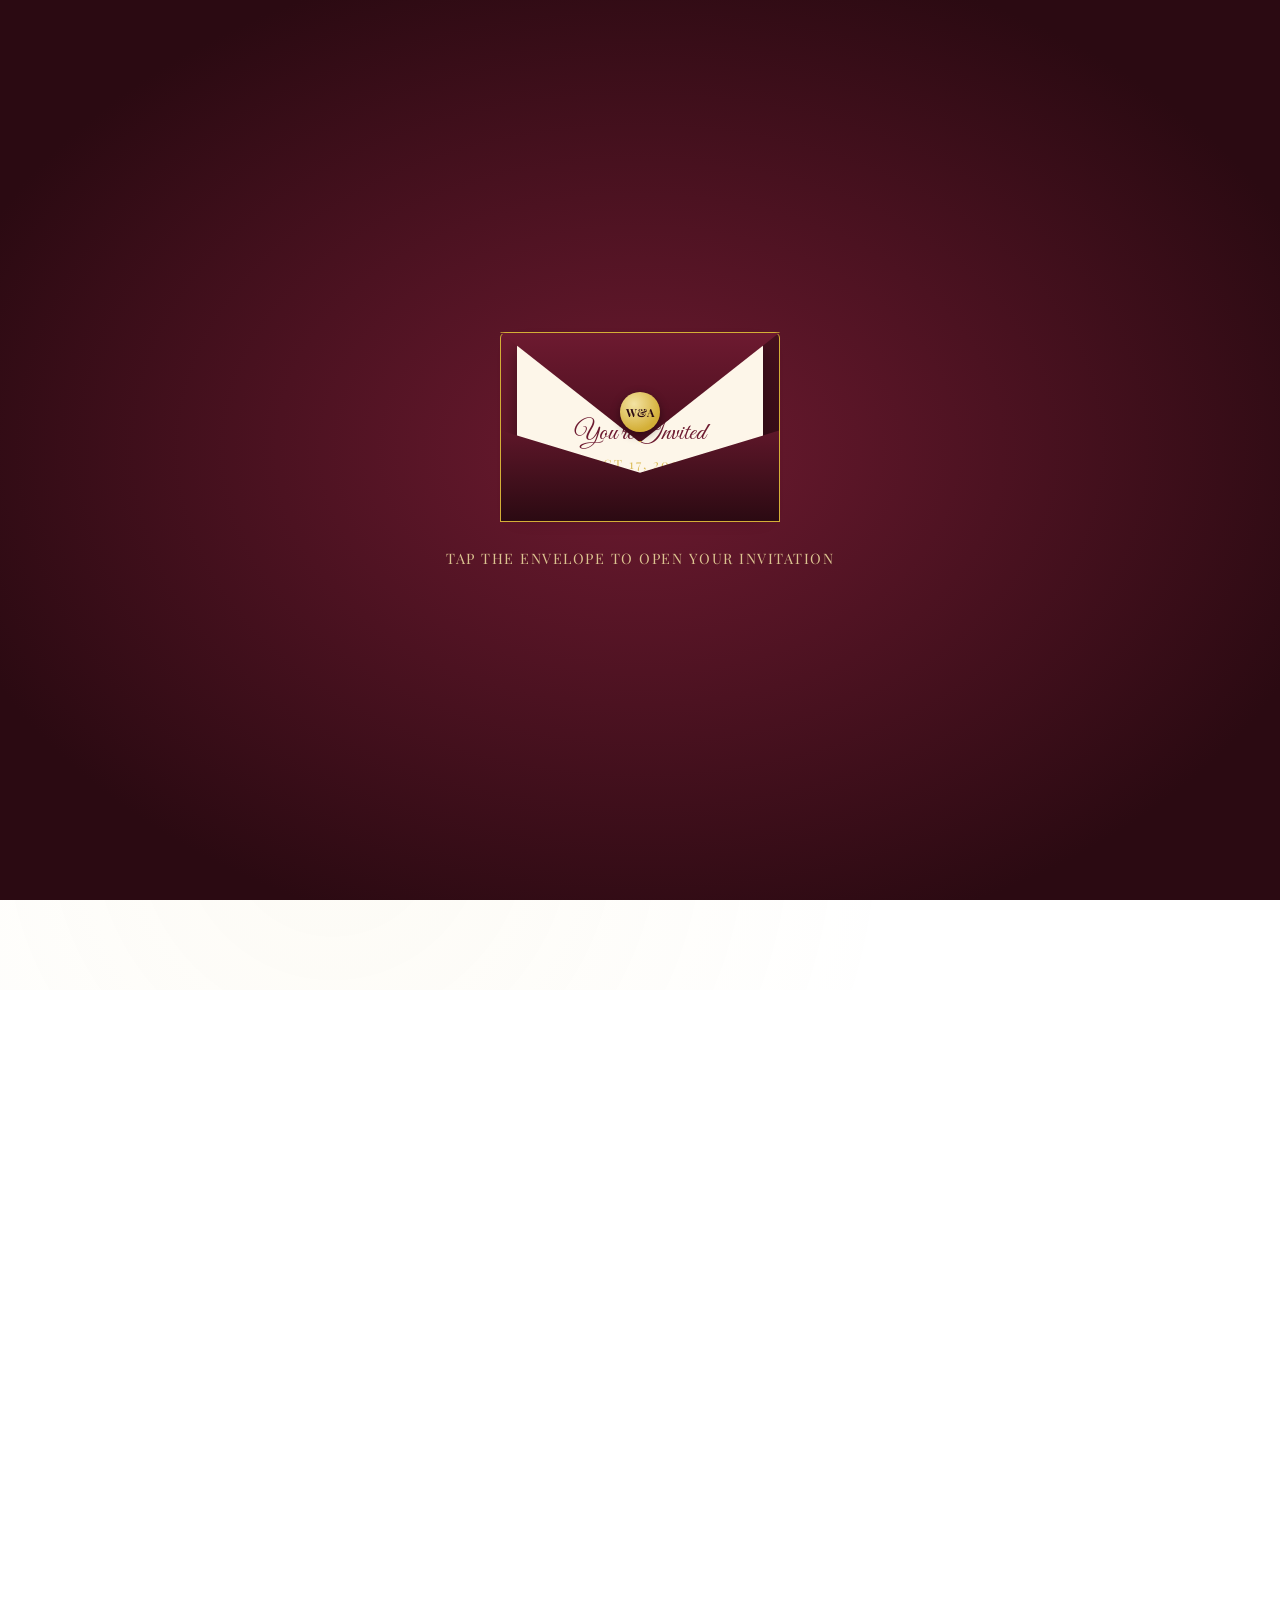
==== index.html @ d25fa37e "Initial commit: wedding invitation site" ====
<!DOCTYPE html>
<html lang="en">
<head>
<meta charset="UTF-8">
<meta name="viewport" content="width=device-width, initial-scale=1.0">
<title>Waqar &amp; Aqsa | Wedding Invitation</title>
<link rel="preconnect" href="https://fonts.googleapis.com">
<link href="https://fonts.googleapis.com/css2?family=Great+Vibes&family=Playfair+Display:ital,wght@0,400;0,600;0,700;1,400&family=Cormorant+Garamond:wght@400;500;600&display=swap" rel="stylesheet">
<link rel="stylesheet" href="css/style.css">
</head>
<body>

<!-- Classic ornate outer frame -->
<div class="page-frame" aria-hidden="true">
  <span class="frame-corner tl">❦</span>
  <span class="frame-corner tr">❦</span>
  <span class="frame-corner bl">❦</span>
  <span class="frame-corner br">❦</span>
</div>

<!-- Floral petals drifting over the whole page -->
<div class="petals" aria-hidden="true">
  <span class="petal p1">❀</span>
  <span class="petal p2">❀</span>
  <span class="petal p3">❀</span>
  <span class="petal p4">❀</span>
  <span class="petal p5">❀</span>
</div>

<!-- Envelope opening intro -->
<div id="envelopeIntro">
  <div class="intro-petals" aria-hidden="true">
    <span class="petal p1">❀</span>
    <span class="petal p2">❀</span>
    <span class="petal p3">❀</span>
    <span class="petal p4">❀</span>
  </div>
  <div class="envelope-scene">
    <button type="button" class="envelope" id="envelopeBtn" aria-label="Open your invitation">
      <span class="envelope-pocket-back"></span>
      <span class="letter">
        <span class="letter-monogram">W<span class="amp">&amp;</span>A</span>
        <span class="letter-line">You're Invited</span>
        <span class="letter-sub">Oct 17, 2026</span>
      </span>
      <span class="envelope-pocket-front"></span>
      <span class="envelope-flap"></span>
      <span class="seal">W&amp;A</span>
    </button>
    <p class="tap-hint" id="tapHint">Tap the envelope to open your invitation</p>
  </div>
</div>

<!-- Floating nav dots -->
<nav id="dotNav" aria-label="Section navigation">
  <a href="#hero" class="dot active" data-label="Home"></a>
  <a href="#couple" class="dot" data-label="Couple"></a>
  <a href="#reveal" class="dot" data-label="Reveal"></a>
  <a href="#countdown" class="dot" data-label="Countdown"></a>
  <a href="#timeline" class="dot" data-label="Timeline"></a>
  <a href="#venue" class="dot" data-label="Venue"></a>
  <a href="#events" class="dot" data-label="Events"></a>
  <a href="#gifts" class="dot" data-label="Gifts"></a>
</nav>

<!-- HERO -->
<section id="hero" class="section hero">
  <div class="monogram">W<span class="amp">&amp;</span>A</div>
  <div class="ornament top"></div>
  <p class="eyebrow">You're Invited!</p>
  <h1 class="names"><span>Waqar</span><span class="amp">&amp;</span><span>Aqsa</span></h1>
  <p class="tagline">Together with their families, request the honor of your presence</p>
  <div class="hero-date">
    <span class="day">Saturday</span>
    <span class="full-date" id="heroDate">October 17, 2026</span>
    <span class="time">10:00 AM</span>
  </div>
  <a href="#couple" class="scroll-cue" aria-label="Scroll to begin">
    <span class="scroll-cue-mouse"><span class="scroll-cue-wheel"></span></span>
    <span class="scroll-cue-text">Scroll</span>
  </a>
  <div class="ornament bottom"></div>
</section>

<!-- COUPLE -->
<section id="couple" class="section couple">
  <h2 class="section-title">The Couple</h2>
  <div class="couple-grid">
    <div class="couple-card">
      <div class="portrait">WK</div>
      <h3>Waqar</h3>
      <p class="rel">Son of Mr. &amp; Mrs. Muzzamil Hussain</p>
    </div>
    <div class="couple-and">&amp;</div>
    <div class="couple-card">
      <div class="portrait">AP</div>
      <h3>Aqsa</h3>
      <p class="rel">Daughter of Mr. &amp; Mrs. Mubashir Nadeem (Late)</p>
    </div>
  </div>
  <p class="blessing">We are honored to welcome you to the wedding ceremony of Waqar &amp; Aqsa.
  As they begin their journey together in faith and love, we thank you for being part of this blessed occasion ❤</p>
</section>

<!-- SCRATCH TO REVEAL -->
<section id="reveal" class="section reveal">
  <h2 class="section-title">Scratch to Reveal</h2>
  <p class="hint">Use your mouse or finger to scratch the card below</p>
  <div class="scratch-wrap">
    <canvas id="scratchCanvas" width="320" height="320"></canvas>
    <div class="scratch-reveal-content">
      <p class="reveal-text">Save the Date</p>
      <p class="reveal-sub">October 17, 2026</p>
    </div>
  </div>
</section>

<!-- COUNTDOWN -->
<section id="countdown" class="section countdown-section">
  <h2 class="section-title">Counting Down to Forever</h2>
  <div class="countdown" id="countdown">
    <div class="cd-box"><span id="cd-days">00</span><small>Days</small></div>
    <div class="cd-box"><span id="cd-hours">00</span><small>Hours</small></div>
    <div class="cd-box"><span id="cd-mins">00</span><small>Minutes</small></div>
    <div class="cd-box"><span id="cd-secs">00</span><small>Seconds</small></div>
  </div>
</section>

<!-- TIMELINE / VENUE -->
<section id="timeline" class="section timeline-section">
  <h2 class="section-title">Program Timeline</h2>
  <div class="timeline">
    <div class="tl-item">
      <div class="tl-dot"></div>
      <h4>Guest Arrival</h4>
      <p class="tl-date">Oct 17, 2026, 10:00 AM</p>
      <p class="tl-desc">We warmly welcome you..!</p>
    </div>
    <div class="tl-item">
      <div class="tl-dot"></div>
      <h4>Wedding Ceremony</h4>
      <p class="tl-date">Oct 17, 2026, 10:30 AM</p>
      <p class="tl-desc">Your gracious presence is requested ❤</p>
    </div>
    <div class="tl-item">
      <div class="tl-dot"></div>
      <h4>Reception</h4>
      <p class="tl-date">Oct 19, 2026, 7:30 PM</p>
      <p class="tl-desc">Your gracious presence is requested at the Reception at 7:30 PM onwards.</p>
    </div>
  </div>
</section>

<section id="venue" class="section venue-section">
  <h2 class="section-title">Venue</h2>
  <div class="venue-card">
    <h3>The Grand Palace</h3>
    <p>Apollo Bandar, Colaba, Mumbai, Maharashtra 400001</p>
    <a class="btn-outline" href="https://maps.google.com/" target="_blank" rel="noopener noreferrer">View on Google Maps</a>
  </div>

  <h2 class="section-title">Dress Code</h2>
  <div class="dress-grid">
    <div class="dress-card">
      <h4>Women</h4>
      <p>Elegant formal attire in pastel or jewel tones</p>
    </div>
    <div class="dress-card">
      <h4>Men</h4>
      <p>Suit or traditional formal wear</p>
    </div>
  </div>
</section>

<!-- PRE-WEDDING EVENTS -->
<section id="events" class="section events-section">
  <h2 class="section-title">Pre-Wedding Events</h2>
  <div class="events-grid">
    <div class="event-card">
      <h4>Mehndi</h4>
      <p class="tl-date">Oct 14, 2026, 9:30 PM</p>
      <p>At Bride's House</p>
    </div>
    <div class="event-card">
      <h4>Haldi</h4>
      <p class="tl-date">Oct 15, 2026, 8:30 PM</p>
      <p>At Groom's House</p>
    </div>
    <div class="event-card">
      <h4>Sangeet</h4>
      <p class="tl-date">Oct 16, 2026, 9:00 PM</p>
      <p>At The Grand Palace</p>
    </div>
  </div>

  <div class="info-grid">
    <div class="info-card">
      <h4>Transportation</h4>
      <p>Shuttle service will be available from the city center to the venue. Pickup point: Central Station at 3:30 PM.</p>
    </div>
    <div class="info-card">
      <h4>Accommodation</h4>
      <p>Special rates at The Grand Palace (5 min from venue). Use code WEDDING2026 when booking.</p>
    </div>
  </div>
</section>

<!-- GIFTS -->
<section id="gifts" class="section gifts-section">
  <h2 class="section-title">Gifts</h2>
  <p class="gifts-text">Your love, blessings, and presence are the greatest gifts we could ever ask for.</p>
</section>

<footer class="footer">
  <p>Waqar &amp; Aqsa</p>
  <p class="footer-note">Made with ❤ for our special day</p>
</footer>

<script src="js/script.js"></script>
</body>
</html>
---- css/style.css ----
:root {
  --maroon-dark: #2b0a12;
  --maroon: #4a0e1e;
  --maroon-light: #6d1a30;
  --gold: #d4af37;
  --gold-light: #f3e3a3;
  --cream: #fdf6e9;
  --text-light: #f6ead0;
  --shadow: rgba(0, 0, 0, 0.4);
  --font-display: 'Playfair Display', serif;
  --font-script: 'Great Vibes', cursive;
  --font-body: 'Cormorant Garamond', serif;
}

* { box-sizing: border-box; margin: 0; padding: 0; }

html { scroll-behavior: smooth; }

body {
  font-family: var(--font-body);
  background: linear-gradient(180deg, var(--maroon-dark), var(--maroon) 40%, var(--maroon-dark));
  color: var(--text-light);
  overflow-x: hidden;
  font-size: 18px;
  position: relative;
}

body::before {
  content: '';
  position: fixed;
  inset: -10% -10%;
  z-index: 0;
  pointer-events: none;
  will-change: transform;
  transform: translateY(calc(var(--parallax-offset, 0px) * -1));
  background-image:
    radial-gradient(circle at 20% 15%, rgba(212, 175, 55, 0.07), transparent 35%),
    radial-gradient(circle at 82% 30%, rgba(212, 175, 55, 0.06), transparent 40%),
    radial-gradient(circle at 30% 85%, rgba(212, 175, 55, 0.05), transparent 40%);
}

.section > * { position: relative; z-index: 1; }

/* Classic ornate outer frame */
.page-frame {
  position: fixed;
  inset: 10px;
  z-index: 500;
  pointer-events: none;
  border: 1px solid rgba(212, 175, 55, 0.35);
  box-shadow: inset 0 0 0 5px rgba(43, 10, 18, 0.85), inset 0 0 0 6px rgba(212, 175, 55, 0.25);
}
.frame-corner {
  position: fixed;
  font-size: 1.4rem;
  color: var(--gold);
  opacity: 0.7;
  z-index: 501;
}
.frame-corner.tl { top: 14px; left: 14px; }
.frame-corner.tr { top: 14px; right: 14px; transform: rotate(90deg); }
.frame-corner.bl { bottom: 14px; left: 14px; transform: rotate(-90deg); }
.frame-corner.br { bottom: 14px; right: 14px; transform: rotate(180deg); }
@media (max-width: 700px) { .page-frame, .frame-corner { display: none; } }

/* Envelope opening intro */
html.intro-active, html.intro-active body { overflow: hidden; height: 100%; }

#envelopeIntro {
  position: fixed; inset: 0; z-index: 999;
  background: radial-gradient(ellipse at center, var(--maroon-light) 0%, var(--maroon-dark) 80%);
  display: flex; align-items: center; justify-content: center;
  transition: opacity 0.8s ease, visibility 0.8s ease;
  overflow: hidden;
}
#envelopeIntro.hidden { opacity: 0; visibility: hidden; pointer-events: none; }

.intro-petals { position: absolute; inset: 0; overflow: hidden; pointer-events: none; }
.intro-petals .petal { position: absolute; top: -10%; color: var(--gold); opacity: 0.45; font-size: 1.1rem; animation: drift 14s linear infinite; }
.intro-petals .p1 { left: 12%; animation-duration: 12s; }
.intro-petals .p2 { left: 38%; animation-duration: 17s; animation-delay: 2s; font-size: 0.8rem; }
.intro-petals .p3 { left: 64%; animation-duration: 13s; animation-delay: 4s; }
.intro-petals .p4 { left: 85%; animation-duration: 16s; animation-delay: 1s; }

.envelope-scene { display: flex; flex-direction: column; align-items: center; gap: 1.6rem; }

.envelope {
  position: relative;
  width: 280px; height: 190px;
  background: none; border: none; padding: 0;
  perspective: 900px;
  cursor: pointer;
}
.envelope-pocket-back {
  position: absolute; inset: 0;
  background: linear-gradient(135deg, var(--maroon-light), var(--maroon-dark));
  border: 1px solid var(--gold);
  border-radius: 6px;
  z-index: 1;
}
.letter {
  position: absolute;
  left: 6%; right: 6%; top: 6%; height: 88%;
  background: var(--cream);
  color: var(--maroon-dark);
  border-radius: 3px;
  box-shadow: 0 4px 18px rgba(0, 0, 0, 0.35);
  z-index: 2;
  display: flex; flex-direction: column; align-items: center; justify-content: center;
  gap: 0.35rem;
  padding: 1rem;
  transform: translateY(0);
  transition: transform 1s cubic-bezier(0.4, 0, 0.2, 1) 0.4s, box-shadow 0.6s ease 0.4s;
}
.letter-monogram { font-family: var(--font-display); font-size: 1.2rem; letter-spacing: 1px; color: var(--maroon); }
.letter-monogram .amp { font-family: var(--font-script); color: var(--gold); margin: 0 0.1em; }
.letter-line { font-family: var(--font-script); font-size: 1.6rem; color: var(--maroon-light); }
.letter-sub { font-family: var(--font-display); font-size: 0.8rem; letter-spacing: 2px; text-transform: uppercase; color: var(--gold); opacity: 0.8; }
.envelope-pocket-front {
  position: absolute;
  left: 0; right: 0; bottom: 0; height: 62%;
  background: linear-gradient(180deg, var(--maroon-light), var(--maroon-dark));
  clip-path: polygon(0 100%, 0 22%, 50% 58%, 100% 22%, 100% 100%);
  border: 1px solid var(--gold);
  border-top: none;
  z-index: 3;
}
.envelope-flap {
  position: absolute;
  top: 0; left: 0; right: 0; height: 58%;
  background: linear-gradient(180deg, var(--maroon-light), var(--maroon));
  clip-path: polygon(0 0, 100% 0, 50% 100%);
  border: 1px solid var(--gold);
  transform-origin: top center;
  transform: rotateX(0deg);
  transition: transform 0.9s ease;
  backface-visibility: hidden;
  z-index: 4;
}
.seal {
  position: absolute;
  top: 42%; left: 50%;
  transform: translate(-50%, -50%);
  width: 40px; height: 40px;
  border-radius: 50%;
  background: radial-gradient(circle at 35% 30%, var(--gold-light), var(--gold) 70%);
  color: var(--maroon-dark);
  font-family: var(--font-display);
  font-size: 0.7rem;
  font-weight: 700;
  display: flex; align-items: center; justify-content: center;
  box-shadow: 0 3px 10px rgba(0, 0, 0, 0.4);
  z-index: 5;
  transition: opacity 0.4s ease, transform 0.4s ease;
}
.envelope.open .envelope-flap { transform: rotateX(-180deg); }
.envelope.open .seal { opacity: 0; transform: translate(-50%, -50%) scale(0.4); }
.envelope.open .letter { transform: translateY(-42%) scale(1.04); box-shadow: 0 14px 34px rgba(0, 0, 0, 0.5); }
.envelope.open { pointer-events: none; }

.tap-hint {
  font-family: var(--font-display);
  color: var(--gold-light);
  letter-spacing: 1.5px;
  font-size: 0.9rem;
  text-transform: uppercase;
  opacity: 0.85;
  animation: hintPulse 2.4s ease-in-out infinite;
}
.tap-hint.fade-out { opacity: 0; transition: opacity 0.4s ease; }
@keyframes hintPulse { 0%, 100% { opacity: 0.55; } 50% { opacity: 1; } }

/* Dot nav */
#dotNav {
  position: fixed; right: 1.2rem; top: 50%; transform: translateY(-50%);
  display: flex; flex-direction: column; gap: 0.7rem; z-index: 100;
}
#dotNav .dot {
  width: 10px; height: 10px; border-radius: 50%;
  background: rgba(243, 227, 163, 0.35);
  border: 1px solid var(--gold-light);
  position: relative;
  transition: background 0.3s, transform 0.3s;
}
#dotNav .dot.active, #dotNav .dot:hover { background: var(--gold); transform: scale(1.3); }
#dotNav .dot::after {
  content: attr(data-label);
  position: absolute; right: 20px; top: 50%; transform: translateY(-50%);
  font-family: var(--font-display); font-size: 0.7rem; white-space: nowrap;
  color: var(--gold-light); opacity: 0; transition: opacity 0.2s;
  pointer-events: none;
}
#dotNav .dot:hover::after { opacity: 1; }
@media (max-width: 700px) { #dotNav { display: none; } }

/* Sections */
.section {
  min-height: 100vh;
  display: flex; flex-direction: column; align-items: center; justify-content: center;
  text-align: center;
  padding: 5rem 1.5rem;
  position: relative;
  border-bottom: 1px solid rgba(212, 175, 55, 0.12);
}
.section:last-of-type { border-bottom: none; }

.section-title {
  font-family: var(--font-display);
  color: var(--gold-light);
  font-size: 1.7rem;
  font-weight: 600;
  letter-spacing: 3px;
  text-transform: uppercase;
  margin-bottom: 3rem;
  display: flex;
  align-items: center;
  justify-content: center;
  gap: 1.2rem;
  text-shadow: 0 2px 10px rgba(0, 0, 0, 0.3);
}
.section-title::before, .section-title::after {
  content: '';
  flex: 0 0 auto;
  width: 55px;
  height: 1px;
  background: linear-gradient(90deg, transparent, var(--gold));
}
.section-title::after { background: linear-gradient(90deg, var(--gold), transparent); }

/* Hero */
.hero { position: relative; }
.ornament {
  width: 220px;
  height: 1px;
  background: linear-gradient(90deg, transparent, var(--gold), transparent);
  position: relative;
  opacity: 0.85;
}
.ornament::after {
  content: '\2756';
  position: absolute;
  left: 50%; top: 50%;
  transform: translate(-50%, -50%);
  background: var(--maroon-dark);
  padding: 0 14px;
  color: var(--gold);
  font-size: 0.9rem;
}
.ornament.top { margin-bottom: 2rem; }
.ornament.bottom { margin-top: 2rem; }
.eyebrow {
  font-family: var(--font-script);
  font-size: 2rem;
  color: var(--gold-light);
  letter-spacing: 1px;
}
.names {
  font-family: var(--font-display);
  font-size: clamp(2.8rem, 8vw, 5.5rem);
  font-weight: 700;
  letter-spacing: 2px;
  display: flex; align-items: center; gap: 1.2rem;
  background: linear-gradient(120deg, var(--gold) 25%, var(--gold-light) 50%, var(--gold) 75%);
  background-size: 220% auto;
  -webkit-background-clip: text;
  background-clip: text;
  color: transparent;
  animation: shine 7s ease-in-out infinite;
  filter: drop-shadow(0 2px 10px rgba(0, 0, 0, 0.35));
}
@keyframes shine { 0% { background-position: 0% center; } 50% { background-position: 100% center; } 100% { background-position: 0% center; } }
.names .amp { font-family: var(--font-script); font-size: 0.55em; color: var(--gold-light); -webkit-background-clip: initial; background-clip: initial; background: none; }
.tagline {
  max-width: 480px;
  color: var(--text-light);
  font-style: italic;
  margin-top: 1.2rem;
  font-size: 1.2rem;
  letter-spacing: 0.3px;
}
.hero-date {
  margin-top: 2rem;
  display: flex; flex-direction: column; gap: 0.3rem;
  font-family: var(--font-display);
}
.hero-date .day { color: var(--gold-light); letter-spacing: 3px; text-transform: uppercase; font-size: 0.9rem; }
.hero-date .full-date { font-size: 1.6rem; color: var(--gold); }
.hero-date .time { color: var(--text-light); }

/* Monogram seal */
.monogram {
  width: 78px; height: 78px;
  border-radius: 50%;
  border: 1px solid var(--gold);
  box-shadow: 0 0 0 5px rgba(212, 175, 55, 0.12), inset 0 0 15px rgba(212, 175, 55, 0.2);
  display: flex; align-items: center; justify-content: center;
  font-family: var(--font-display);
  font-size: 1.4rem;
  letter-spacing: 1px;
  color: var(--gold);
  margin-bottom: 1.6rem;
}
.monogram .amp { font-family: var(--font-script); font-size: 1.1em; color: var(--gold-light); margin: 0 0.15em; }

/* Floating petals: fixed overlay so it drifts behind every section */
.petals { position: fixed; inset: 0; overflow: hidden; pointer-events: none; z-index: 0; }
.petal {
  position: absolute;
  top: -10%;
  color: var(--gold);
  opacity: 0.5;
  font-size: 1.1rem;
  animation: drift 14s linear infinite;
}
.petal.p1 { left: 8%; animation-duration: 12s; animation-delay: 0s; }
.petal.p2 { left: 28%; animation-duration: 16s; animation-delay: 2s; font-size: 0.8rem; }
.petal.p3 { left: 52%; animation-duration: 13s; animation-delay: 4s; }
.petal.p4 { left: 72%; animation-duration: 18s; animation-delay: 1s; font-size: 0.9rem; }
.petal.p5 { left: 90%; animation-duration: 15s; animation-delay: 3s; }
@keyframes drift {
  0% { transform: translateY(-10vh) rotate(0deg); opacity: 0; }
  10% { opacity: 0.6; }
  90% { opacity: 0.5; }
  100% { transform: translateY(110vh) rotate(360deg); opacity: 0; }
}

/* Hero staggered entrance */
.hero .monogram, .hero .ornament.top, .hero .eyebrow, .hero .names,
.hero .tagline, .hero .hero-date, .hero .scroll-cue, .hero .ornament.bottom {
  opacity: 0;
  transform: translateY(24px);
}
.hero.visible .monogram { animation: fadeUp 0.9s ease forwards 0.1s; }
.hero.visible .ornament.top { animation: fadeUp 0.9s ease forwards 0.3s; }
.hero.visible .eyebrow { animation: fadeUp 0.9s ease forwards 0.5s; }
.hero.visible .names { animation: fadeUp 0.9s ease forwards 0.7s; }
.hero.visible .tagline { animation: fadeUp 0.9s ease forwards 0.9s; }
.hero.visible .hero-date { animation: fadeUp 0.9s ease forwards 1.1s; }
.hero.visible .scroll-cue { animation: fadeUp 0.9s ease forwards 1.3s; }
.hero.visible .ornament.bottom { animation: fadeUp 0.9s ease forwards 1.5s; }
@keyframes fadeUp { to { opacity: 1; transform: translateY(0); } }

.btn-outline, .btn-solid {
  font-family: var(--font-display);
  display: inline-block;
  margin-top: 2rem;
  padding: 0.8rem 2.2rem;
  border-radius: 30px;
  text-decoration: none;
  cursor: pointer;
  font-size: 0.95rem;
  letter-spacing: 1.5px;
  text-transform: uppercase;
  transition: transform 0.35s ease, background 0.35s ease, color 0.35s ease, letter-spacing 0.35s ease, box-shadow 0.35s ease;
}
.btn-outline { border: 1px solid var(--gold); color: var(--gold-light); background: transparent; }
.btn-outline:hover { background: var(--gold); color: var(--maroon-dark); transform: translateY(-3px); letter-spacing: 2.5px; box-shadow: 0 10px 25px rgba(212, 175, 55, 0.25); }
.btn-solid { border: none; background: var(--gold); color: var(--maroon-dark); font-weight: 600; }
.btn-solid:hover { background: var(--gold-light); transform: translateY(-3px); letter-spacing: 2.5px; box-shadow: 0 10px 25px rgba(212, 175, 55, 0.25); }

/* Scroll cue */
.scroll-cue {
  margin-top: 2.4rem;
  display: flex; flex-direction: column; align-items: center; gap: 0.6rem;
  text-decoration: none;
  color: var(--gold-light);
}
.scroll-cue-mouse {
  width: 24px; height: 38px;
  border: 2px solid var(--gold);
  border-radius: 14px;
  display: flex; justify-content: center;
  padding-top: 6px;
}
.scroll-cue-wheel {
  width: 3px; height: 8px;
  border-radius: 2px;
  background: var(--gold);
  animation: scrollWheel 1.6s ease-in-out infinite;
}
@keyframes scrollWheel {
  0% { opacity: 1; transform: translateY(0); }
  70% { opacity: 0; transform: translateY(10px); }
  100% { opacity: 0; transform: translateY(10px); }
}
.scroll-cue-text {
  font-family: var(--font-display);
  font-size: 0.75rem;
  letter-spacing: 3px;
  text-transform: uppercase;
  opacity: 0.85;
}

/* Couple */
.couple-grid {
  display: flex; align-items: center; justify-content: center; gap: 2.5rem;
  flex-wrap: wrap;
  margin-bottom: 2.5rem;
}
.couple-card {
  background: rgba(212, 175, 55, 0.05);
  border: 1px solid rgba(212, 175, 55, 0.4);
  border-radius: 4px;
  padding: 2.2rem 2.2rem;
  width: 240px;
  position: relative;
  transition: transform 0.4s ease, box-shadow 0.4s ease, border-color 0.4s ease;
}
.couple-card:hover { transform: translateY(-8px); box-shadow: 0 16px 32px rgba(0, 0, 0, 0.35); border-color: var(--gold); }
.portrait {
  width: 90px; height: 90px;
  border-radius: 50%;
  border: 1px solid var(--gold);
  margin: 0 auto 1.2rem;
  display: flex; align-items: center; justify-content: center;
  font-family: var(--font-display);
  font-size: 1.6rem;
  letter-spacing: 1px;
  color: var(--gold);
  background: linear-gradient(135deg, rgba(212, 175, 55, 0.15), transparent);
  box-shadow: 0 0 0 5px rgba(212, 175, 55, 0.12), inset 0 0 18px rgba(212, 175, 55, 0.15);
}
.couple-card h3 { font-family: var(--font-display); color: var(--gold-light); font-size: 1.9rem; letter-spacing: 1px; }
.couple-card .rel { margin-top: 0.5rem; }
.couple-and { font-family: var(--font-script); font-size: 3.2rem; color: var(--gold); }
.blessing { max-width: 600px; font-style: italic; line-height: 1.8; color: var(--text-light); }

/* Corner-frame accents for card elements */
.couple-card::before, .couple-card::after,
.venue-card::before, .venue-card::after,
.dress-card::before, .dress-card::after,
.event-card::before, .event-card::after,
.info-card::before, .info-card::after {
  content: '';
  position: absolute;
  width: 16px; height: 16px;
  border-color: var(--gold);
  opacity: 0.75;
  transition: opacity 0.4s ease;
}
.couple-card::before, .venue-card::before, .dress-card::before, .event-card::before, .info-card::before {
  top: -1px; left: -1px;
  border-top: 2px solid var(--gold);
  border-left: 2px solid var(--gold);
}
.couple-card::after, .venue-card::after, .dress-card::after, .event-card::after, .info-card::after {
  bottom: -1px; right: -1px;
  border-bottom: 2px solid var(--gold);
  border-right: 2px solid var(--gold);
}
.couple-card:hover::before, .couple-card:hover::after,
.venue-card:hover::before, .venue-card:hover::after,
.dress-card:hover::before, .dress-card:hover::after,
.event-card:hover::before, .event-card:hover::after,
.info-card:hover::before, .info-card:hover::after { opacity: 1; }

/* Scratch */
.hint { color: rgba(246, 234, 208, 0.65); margin-bottom: 1.8rem; font-style: italic; letter-spacing: 0.3px; }
.scratch-wrap {
  position: relative;
  width: 320px; height: 320px;
  border-radius: 4px;
  overflow: hidden;
  border: 1px solid rgba(212, 175, 55, 0.5);
  box-shadow: 0 0 40px rgba(0, 0, 0, 0.45), 0 0 0 6px rgba(212, 175, 55, 0.08);
}
.scratch-reveal-content {
  position: absolute; inset: 0;
  display: flex; flex-direction: column; align-items: center; justify-content: center;
  background: linear-gradient(135deg, var(--maroon-light), var(--maroon-dark));
  z-index: 0;
}
.reveal-text { font-family: var(--font-script); font-size: 2.4rem; color: var(--gold-light); }
.reveal-sub { font-family: var(--font-display); color: var(--gold); margin-top: 0.6rem; letter-spacing: 2px; }
#scratchCanvas { position: absolute; inset: 0; z-index: 1; cursor: grab; touch-action: none; transition: opacity 0.5s ease 0.2s; }
#scratchCanvas.cleared { opacity: 0; pointer-events: none; }

/* Celebration confetti burst */
.confetti-piece {
  position: absolute;
  top: 50%; left: 50%;
  width: 8px; height: 8px;
  border-radius: 2px;
  z-index: 2;
  pointer-events: none;
  animation: confettiBurst 1s ease-out forwards;
}
@keyframes confettiBurst {
  0% { transform: translate(-50%, -50%) rotate(0deg); opacity: 1; }
  100% { transform: translate(calc(-50% + var(--tx)), calc(-50% + var(--ty))) rotate(var(--rot)); opacity: 0; }
}

/* Countdown */
.countdown { display: flex; gap: 1.4rem; flex-wrap: wrap; justify-content: center; }
.cd-box {
  background: rgba(212, 175, 55, 0.06);
  border: 1px solid rgba(212, 175, 55, 0.5);
  border-radius: 4px;
  width: 92px; height: 92px;
  display: flex; flex-direction: column; align-items: center; justify-content: center;
  box-shadow: inset 0 0 20px rgba(212, 175, 55, 0.06);
}
.cd-box span { font-family: var(--font-display); font-size: 2rem; color: var(--gold); }
.cd-box small { text-transform: uppercase; letter-spacing: 1.5px; font-size: 0.68rem; color: rgba(246, 234, 208, 0.8); margin-top: 0.2rem; }

/* Timeline */
.timeline { display: flex; flex-direction: column; gap: 2.2rem; max-width: 500px; width: 100%; }
.tl-item {
  border-left: 1px solid rgba(212, 175, 55, 0.5);
  padding-left: 1.8rem;
  text-align: left;
  position: relative;
}
.tl-dot {
  position: absolute; left: -6px; top: 4px;
  width: 11px; height: 11px; border-radius: 50%;
  background: var(--gold);
  box-shadow: 0 0 0 4px rgba(212, 175, 55, 0.15);
}
.tl-item h4 { font-family: var(--font-display); color: var(--gold-light); font-size: 1.3rem; letter-spacing: 0.5px; }
.tl-date { color: var(--gold); font-size: 0.92rem; margin: 0.3rem 0; letter-spacing: 0.5px; }
.tl-desc { color: var(--text-light); }

/* Venue / dress */
.venue-card {
  border: 1px solid rgba(212, 175, 55, 0.4);
  border-radius: 4px;
  padding: 2.2rem;
  max-width: 420px;
  margin-bottom: 3.5rem;
  position: relative;
  transition: transform 0.4s ease, box-shadow 0.4s ease, border-color 0.4s ease;
}
.venue-card:hover { transform: translateY(-8px); box-shadow: 0 16px 32px rgba(0, 0, 0, 0.35); border-color: var(--gold); }
.venue-card h3 { font-family: var(--font-display); color: var(--gold-light); font-size: 1.7rem; letter-spacing: 1px; margin-bottom: 0.6rem; }
.dress-grid { display: flex; gap: 1.5rem; flex-wrap: wrap; justify-content: center; }
.dress-card {
  background: rgba(212, 175, 55, 0.05);
  border: 1px solid rgba(212, 175, 55, 0.4);
  border-radius: 4px;
  padding: 1.6rem 2rem;
  width: 220px;
  position: relative;
  transition: transform 0.4s ease, box-shadow 0.4s ease, border-color 0.4s ease;
}
.dress-card:hover { transform: translateY(-6px); box-shadow: 0 14px 28px rgba(0, 0, 0, 0.3); border-color: var(--gold); }
.dress-card h4 { font-family: var(--font-display); color: var(--gold); margin-bottom: 0.5rem; letter-spacing: 0.5px; }

/* Events / info */
.events-grid, .info-grid { display: flex; gap: 1.5rem; flex-wrap: wrap; justify-content: center; margin-bottom: 2.8rem; }
.event-card, .info-card {
  background: rgba(212, 175, 55, 0.05);
  border: 1px solid rgba(212, 175, 55, 0.4);
  border-radius: 4px;
  padding: 1.6rem 1.8rem;
  width: 230px;
  position: relative;
  transition: transform 0.4s ease, box-shadow 0.4s ease, border-color 0.4s ease;
}
.event-card:hover, .info-card:hover { transform: translateY(-6px); box-shadow: 0 14px 28px rgba(0, 0, 0, 0.3); border-color: var(--gold); }
.event-card h4, .info-card h4 { font-family: var(--font-display); color: var(--gold-light); margin-bottom: 0.4rem; letter-spacing: 0.5px; }

/* Gifts */
.gifts-text { max-width: 500px; font-style: italic; line-height: 1.7; }

/* Footer */
.footer {
  text-align: center;
  padding: 3.5rem 1rem 2.5rem;
  color: var(--gold-light);
  font-family: var(--font-script);
  font-size: 1.8rem;
  border-top: 1px solid rgba(212, 175, 55, 0.3);
}
.footer-note { font-family: var(--font-body); font-size: 0.85rem; color: rgba(246, 234, 208, 0.55); margin-top: 0.6rem; letter-spacing: 0.5px; font-style: italic; }

/* Reveal-on-scroll animation */
.section {
  opacity: 0;
  transform: translateY(45px) scale(0.97);
  filter: blur(4px);
  transition: opacity 1s cubic-bezier(0.16, 1, 0.3, 1), transform 1s cubic-bezier(0.16, 1, 0.3, 1), filter 1s ease;
}
.section.visible { opacity: 1; transform: translateY(0) scale(1); filter: blur(0); }

/* Staggered card entrance */
.couple-card, .event-card, .dress-card, .info-card, .cd-box {
  opacity: 0;
  transform: translateY(24px);
}
.section.visible .couple-card,
.section.visible .event-card,
.section.visible .dress-card,
.section.visible .info-card,
.section.visible .cd-box {
  opacity: 1;
  transform: translateY(0);
  transition: opacity 0.6s ease, transform 0.6s ease, box-shadow 0.4s ease, border-color 0.4s ease;
}
.section.visible .couple-card:nth-child(1), .section.visible .event-card:nth-child(1),
.section.visible .dress-card:nth-child(1), .section.visible .info-card:nth-child(1),
.section.visible .cd-box:nth-child(1) { transition-delay: 0.05s; }
.section.visible .couple-card:nth-child(2), .section.visible .event-card:nth-child(2),
.section.visible .dress-card:nth-child(2), .section.visible .info-card:nth-child(2),
.section.visible .cd-box:nth-child(2) { transition-delay: 0.2s; }
.section.visible .couple-card:nth-child(3), .section.visible .event-card:nth-child(3),
.section.visible .cd-box:nth-child(3) { transition-delay: 0.35s; }
.section.visible .cd-box:nth-child(4) { transition-delay: 0.5s; }

/* Staggered timeline entrance */
.tl-item { opacity: 0; transform: translateX(-24px); }
.section.visible .tl-item {
  opacity: 1;
  transform: translateX(0);
  transition: opacity 0.6s ease, transform 0.6s ease;
}
.section.visible .tl-item:nth-child(1) { transition-delay: 0.1s; }
.section.visible .tl-item:nth-child(2) { transition-delay: 0.3s; }
.section.visible .tl-item:nth-child(3) { transition-delay: 0.5s; }

/* Countdown digit pulse on change */
@keyframes pulseDigit {
  0% { transform: scale(1); color: var(--gold); }
  40% { transform: scale(1.25); color: var(--gold-light); }
  100% { transform: scale(1); color: var(--gold); }
}
.cd-box span.pulse { animation: pulseDigit 0.5s ease; }

@media (max-width: 500px) {
  .scratch-wrap { width: 260px; height: 260px; }
  #scratchCanvas { width: 260px; height: 260px; }
}
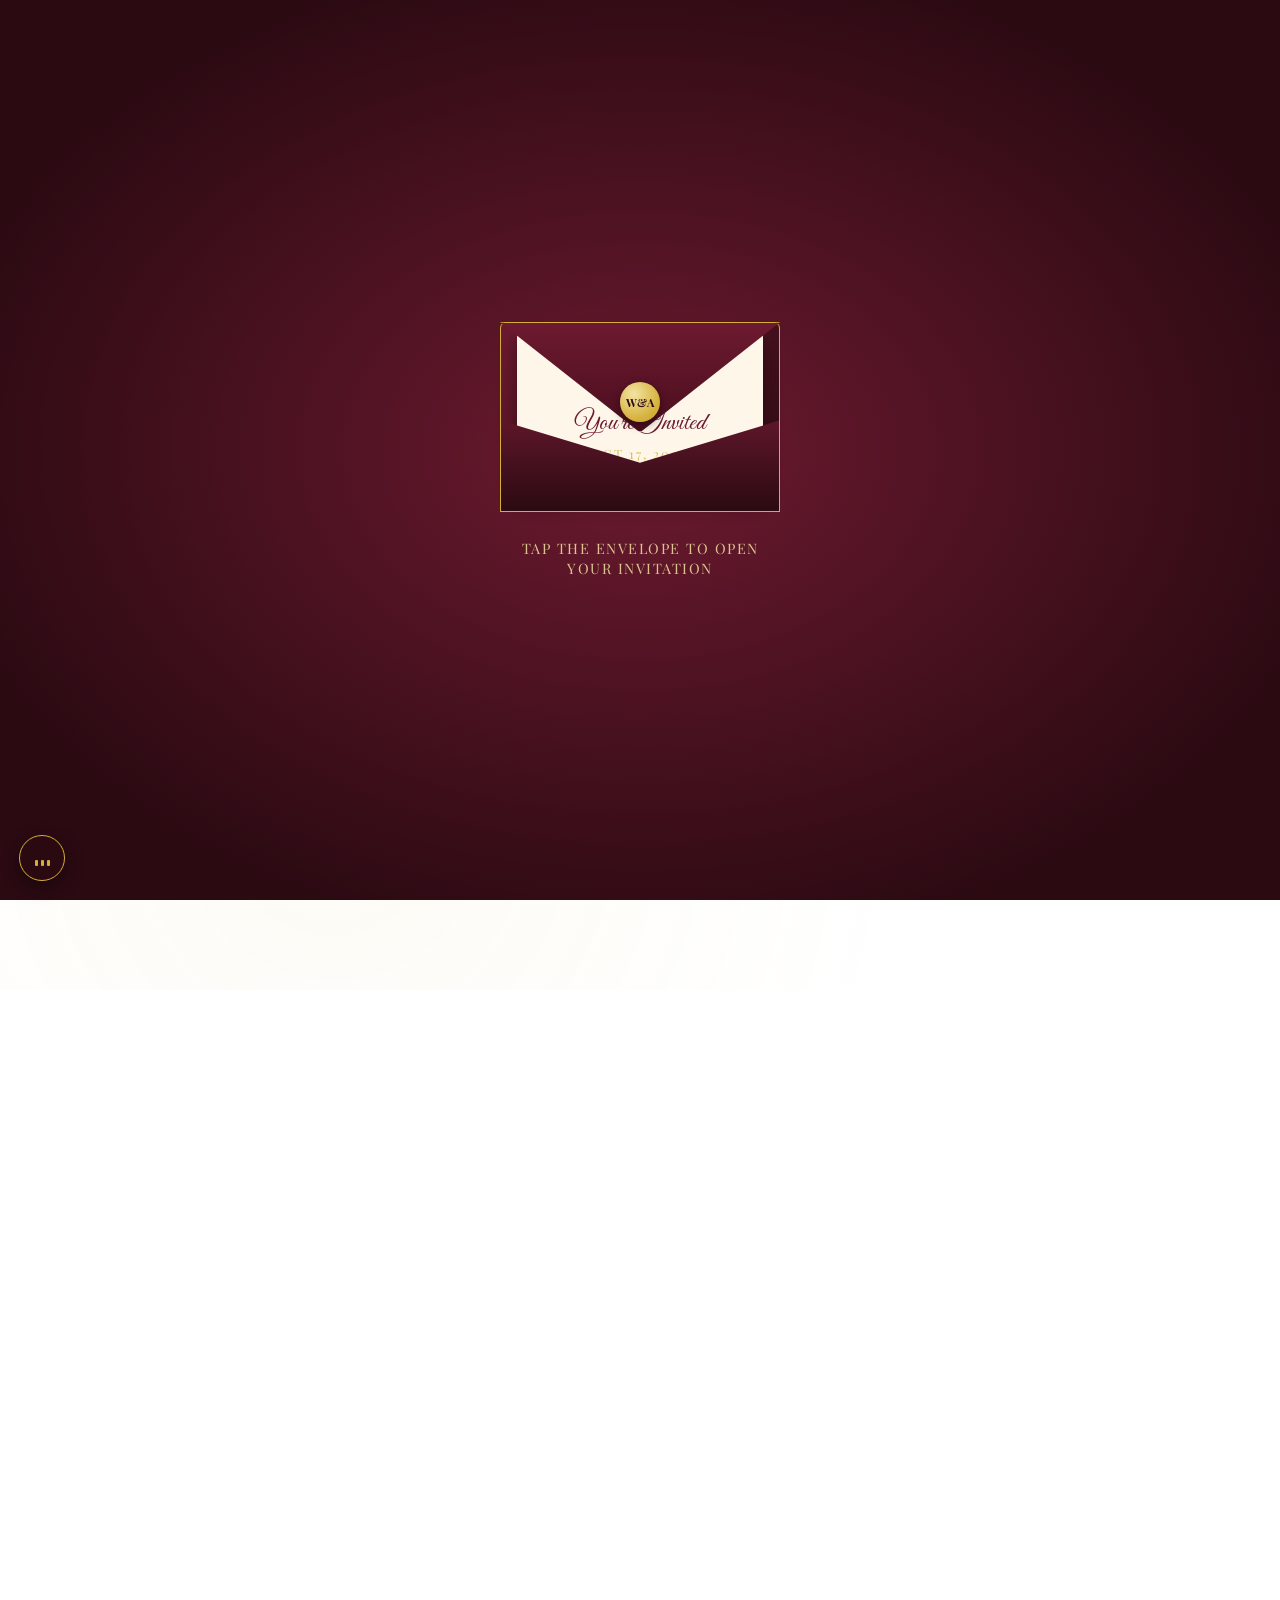
==== commit e036ef5a: "Add background music toggle with autoplay on envelope open" ====
--- a/index.html
+++ b/index.html
@@ -26,6 +26,12 @@
   <span class="petal p4">❀</span>
   <span class="petal p5">❀</span>
 </div>
+
+<!-- Background music: drop your own royalty-free track at assets/music.mp3 -->
+<audio id="bgMusic" src="assets/music.mp3" loop preload="none"></audio>
+<button type="button" id="musicToggle" class="music-toggle" aria-label="Toggle background music" aria-pressed="false">
+  <span class="music-bars"><span></span><span></span><span></span></span>
+</button>
 
 <!-- Envelope opening intro -->
 <div id="envelopeIntro">
--- a/css/style.css
+++ b/css/style.css
@@ -70,6 +70,7 @@
   position: fixed; inset: 0; z-index: 999;
   background: radial-gradient(ellipse at center, var(--maroon-light) 0%, var(--maroon-dark) 80%);
   display: flex; align-items: center; justify-content: center;
+  padding: 1.5rem;
   transition: opacity 0.8s ease, visibility 0.8s ease;
   overflow: hidden;
 }
@@ -164,11 +165,47 @@
   letter-spacing: 1.5px;
   font-size: 0.9rem;
   text-transform: uppercase;
+  text-align: center;
+  max-width: 280px;
+  padding: 0 1rem;
   opacity: 0.85;
   animation: hintPulse 2.4s ease-in-out infinite;
 }
 .tap-hint.fade-out { opacity: 0; transition: opacity 0.4s ease; }
 @keyframes hintPulse { 0%, 100% { opacity: 0.55; } 50% { opacity: 1; } }
+
+/* Music toggle */
+.music-toggle {
+  position: fixed;
+  left: 1.2rem; bottom: 1.2rem;
+  z-index: 1000;
+  width: 46px; height: 46px;
+  border-radius: 50%;
+  border: 1px solid var(--gold);
+  background: rgba(43, 10, 18, 0.85);
+  cursor: pointer;
+  display: flex; align-items: center; justify-content: center;
+  box-shadow: 0 6px 18px rgba(0, 0, 0, 0.4);
+  transition: transform 0.3s ease, box-shadow 0.3s ease;
+}
+.music-toggle:hover { transform: translateY(-2px); box-shadow: 0 8px 22px rgba(0, 0, 0, 0.5); }
+.music-bars { display: flex; align-items: flex-end; gap: 3px; height: 16px; }
+.music-bars span {
+  width: 3px;
+  background: var(--gold);
+  border-radius: 1px;
+  height: 6px;
+  animation-play-state: paused;
+}
+.music-bars span:nth-child(1) { animation: bar1 0.9s ease-in-out infinite; }
+.music-bars span:nth-child(2) { animation: bar2 0.9s ease-in-out infinite 0.2s; }
+.music-bars span:nth-child(3) { animation: bar3 0.9s ease-in-out infinite 0.4s; }
+.music-toggle.playing .music-bars span { animation-play-state: running; }
+.music-toggle:not(.playing) .music-bars span { height: 6px; }
+@keyframes bar1 { 0%, 100% { height: 6px; } 50% { height: 16px; } }
+@keyframes bar2 { 0%, 100% { height: 10px; } 50% { height: 4px; } }
+@keyframes bar3 { 0%, 100% { height: 5px; } 50% { height: 14px; } }
+@media (max-width: 700px) { .music-toggle { left: 0.8rem; bottom: 0.8rem; width: 40px; height: 40px; } }
 
 /* Dot nav */
 #dotNav {
@@ -259,7 +296,7 @@
   font-size: clamp(2.8rem, 8vw, 5.5rem);
   font-weight: 700;
   letter-spacing: 2px;
-  display: flex; align-items: center; gap: 1.2rem;
+  display: flex; flex-wrap: wrap; align-items: center; justify-content: center; gap: 1.2rem;
   background: linear-gradient(120deg, var(--gold) 25%, var(--gold-light) 50%, var(--gold) 75%);
   background-size: 220% auto;
   -webkit-background-clip: text;
@@ -630,3 +667,35 @@
   .scratch-wrap { width: 260px; height: 260px; }
   #scratchCanvas { width: 260px; height: 260px; }
 }
+
+@media (max-width: 480px) {
+  .section { padding: 3.5rem 1.2rem; }
+  .names { gap: 0.5rem 0.9rem; letter-spacing: 1px; }
+  .ornament { width: 150px; }
+  .ornament::after { font-size: 0.75rem; padding: 0 10px; }
+  .monogram { width: 62px; height: 62px; font-size: 1.1rem; margin-bottom: 1.2rem; }
+  .eyebrow { font-size: 1.6rem; }
+  .tagline { font-size: 1.05rem; }
+  .hero-date .full-date { font-size: 1.3rem; }
+
+  .envelope { width: 230px; height: 158px; }
+  .letter-monogram { font-size: 1rem; }
+  .letter-line { font-size: 1.3rem; }
+  .letter-sub { font-size: 0.7rem; }
+  .seal { width: 32px; height: 32px; font-size: 0.6rem; }
+
+  .couple-grid { flex-direction: column; }
+  .couple-card { width: 100%; max-width: 260px; padding: 1.8rem 1.6rem; }
+  .couple-and { font-size: 2.2rem; }
+
+  .countdown { gap: 0.9rem; }
+  .cd-box { width: 74px; height: 74px; }
+  .cd-box span { font-size: 1.6rem; }
+
+  .venue-card { padding: 1.6rem; }
+  .dress-card, .event-card, .info-card { width: 100%; max-width: 280px; }
+
+  .btn-outline, .btn-solid { padding: 0.7rem 1.7rem; font-size: 0.85rem; }
+  .section-title { font-size: 1.35rem; gap: 0.8rem; }
+  .section-title::before, .section-title::after { width: 32px; }
+}
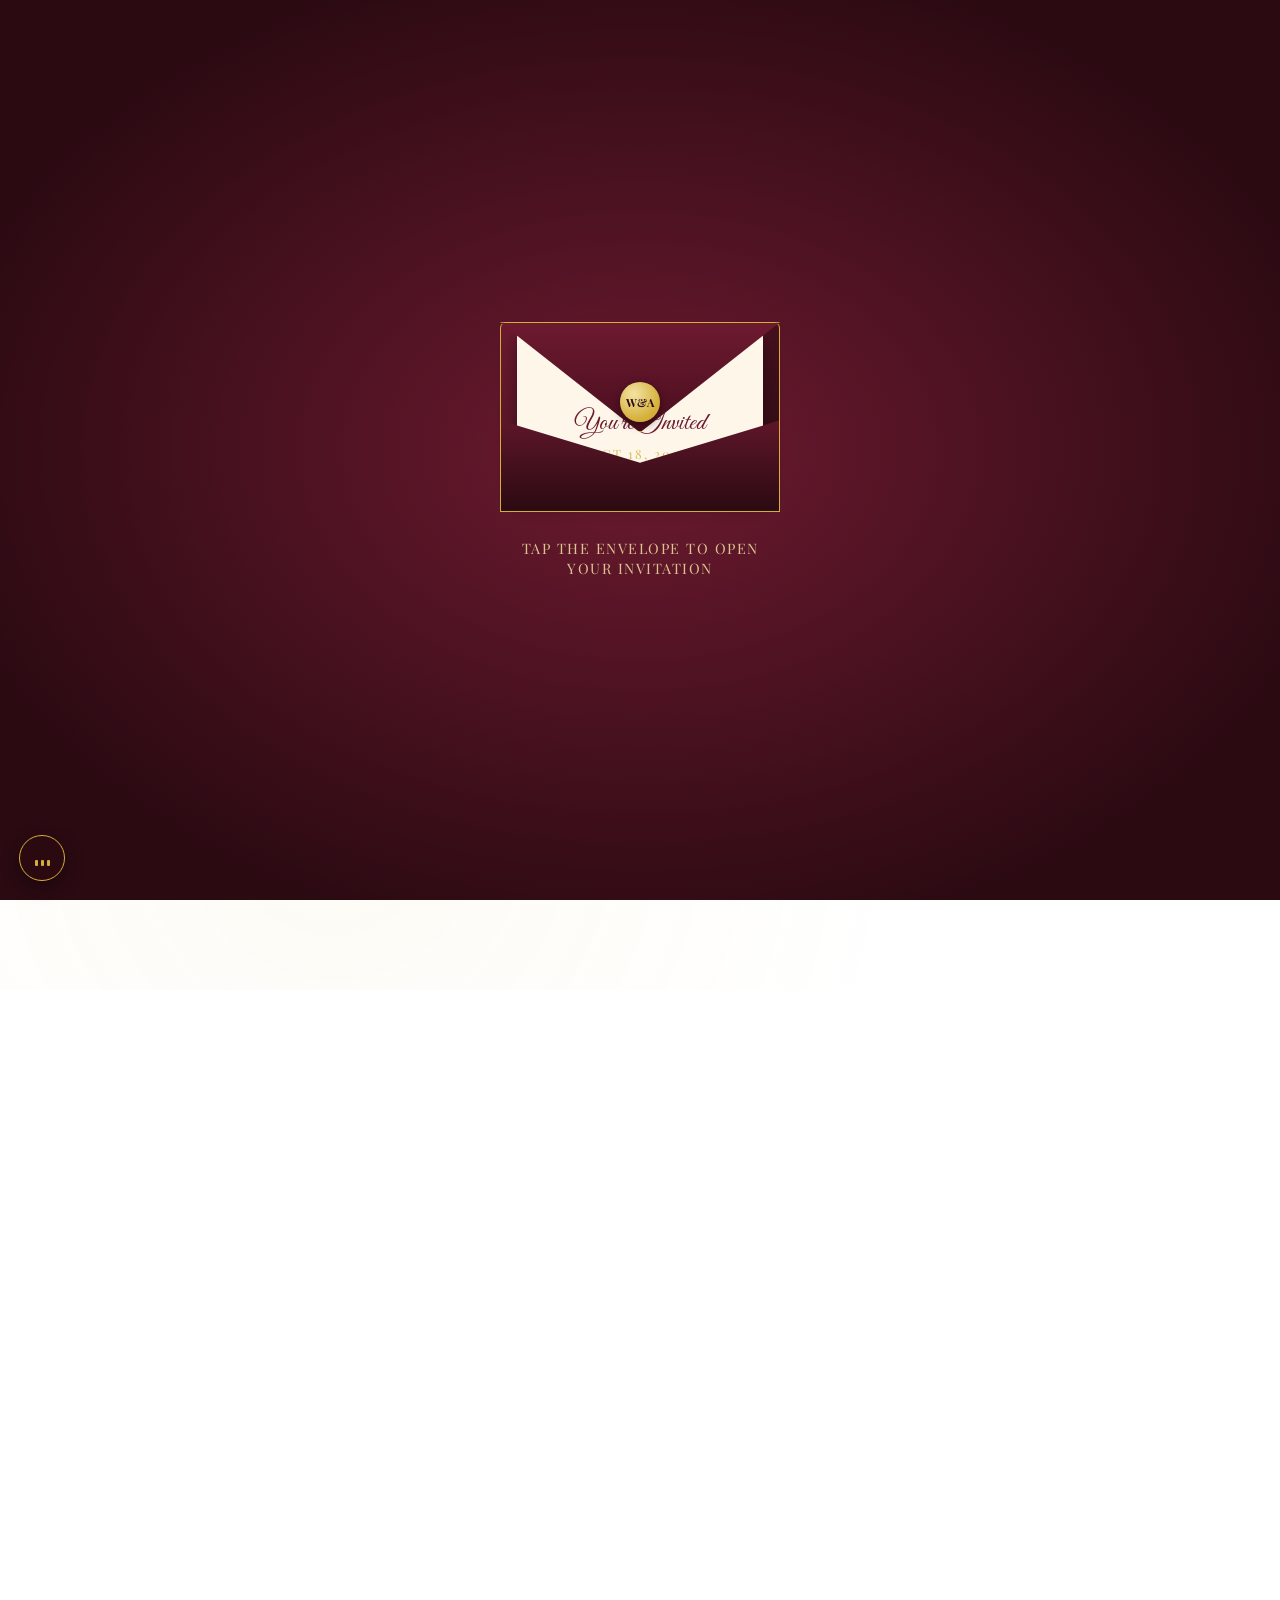
==== commit d2168044: "Update invitation and background music" ====
--- a/index.html
+++ b/index.html
@@ -3,9 +3,9 @@
 <head>
 <meta charset="UTF-8">
 <meta name="viewport" content="width=device-width, initial-scale=1.0">
-<title>Waqar &amp; Aqsa | Wedding Invitation</title>
+<title>Waqar &amp; Aqsa | Walima Invitation</title>
 <link rel="preconnect" href="https://fonts.googleapis.com">
-<link href="https://fonts.googleapis.com/css2?family=Great+Vibes&family=Playfair+Display:ital,wght@0,400;0,600;0,700;1,400&family=Cormorant+Garamond:wght@400;500;600&display=swap" rel="stylesheet">
+<link href="https://fonts.googleapis.com/css2?family=Aref+Ruqaa:wght@400;700&family=Great+Vibes&family=Playfair+Display:ital,wght@0,400;0,600;0,700;1,400&family=Cormorant+Garamond:wght@400;500;600&display=swap" rel="stylesheet">
 <link rel="stylesheet" href="css/style.css">
 </head>
 <body>
@@ -28,7 +28,9 @@
 </div>
 
 <!-- Background music: drop your own royalty-free track at assets/music.mp3 -->
-<audio id="bgMusic" src="assets/music.mp3" loop preload="none"></audio>
+<audio id="bgMusic" loop preload="auto" playsinline>
+  <source src="assets/music.mp3" type="audio/mpeg">
+</audio>
 <button type="button" id="musicToggle" class="music-toggle" aria-label="Toggle background music" aria-pressed="false">
   <span class="music-bars"><span></span><span></span><span></span></span>
 </button>
@@ -47,7 +49,7 @@
       <span class="letter">
         <span class="letter-monogram">W<span class="amp">&amp;</span>A</span>
         <span class="letter-line">You're Invited</span>
-        <span class="letter-sub">Oct 17, 2026</span>
+        <span class="letter-sub">Oct 18, 2026</span>
       </span>
       <span class="envelope-pocket-front"></span>
       <span class="envelope-flap"></span>
@@ -63,23 +65,21 @@
   <a href="#couple" class="dot" data-label="Couple"></a>
   <a href="#reveal" class="dot" data-label="Reveal"></a>
   <a href="#countdown" class="dot" data-label="Countdown"></a>
-  <a href="#timeline" class="dot" data-label="Timeline"></a>
-  <a href="#venue" class="dot" data-label="Venue"></a>
-  <a href="#events" class="dot" data-label="Events"></a>
-  <a href="#gifts" class="dot" data-label="Gifts"></a>
+  <a href="#timeline" class="dot" data-label="Program &amp; Venue"></a>
 </nav>
 
 <!-- HERO -->
 <section id="hero" class="section hero">
   <div class="monogram">W<span class="amp">&amp;</span>A</div>
   <div class="ornament top"></div>
-  <p class="eyebrow">You're Invited!</p>
+  <p class="eyebrow">Together with their families</p>
   <h1 class="names"><span>Waqar</span><span class="amp">&amp;</span><span>Aqsa</span></h1>
-  <p class="tagline">Together with their families, request the honor of your presence</p>
+  <p class="tagline">Request the pleasure of your company as they celebrate their wedding</p>
   <div class="hero-date">
-    <span class="day">Saturday</span>
-    <span class="full-date" id="heroDate">October 17, 2026</span>
-    <span class="time">10:00 AM</span>
+    <span class="bismillah" lang="ar" dir="rtl">إن شاء الله</span>
+    <span class="day">Sunday</span>
+    <span class="full-date" id="heroDate">October 18, 2026</span>
+    <span class="time">2:00 PM</span>
   </div>
   <a href="#couple" class="scroll-cue" aria-label="Scroll to begin">
     <span class="scroll-cue-mouse"><span class="scroll-cue-wheel"></span></span>
@@ -90,22 +90,22 @@
 
 <!-- COUPLE -->
 <section id="couple" class="section couple">
-  <h2 class="section-title">The Couple</h2>
+  <h2 class="section-title">The Bride and Groom</h2>
   <div class="couple-grid">
     <div class="couple-card">
-      <div class="portrait">WK</div>
+      <div class="portrait">WM</div>
       <h3>Waqar</h3>
-      <p class="rel">Son of Mr. &amp; Mrs. Muzzamil Hussain</p>
+      <p class="rel">Son of Mr. &amp; Mrs. Raja Muzzamil Hussain</p>
     </div>
     <div class="couple-and">&amp;</div>
     <div class="couple-card">
-      <div class="portrait">AP</div>
+      <div class="portrait">AN</div>
       <h3>Aqsa</h3>
-      <p class="rel">Daughter of Mr. &amp; Mrs. Mubashir Nadeem (Late)</p>
+      <p class="rel">Daughter of Mr. &amp; Mrs. Raja Mubashir Nadeem</p>
     </div>
   </div>
-  <p class="blessing">We are honored to welcome you to the wedding ceremony of Waqar &amp; Aqsa.
-  As they begin their journey together in faith and love, we thank you for being part of this blessed occasion ❤</p>
+  <p class="blessing">With the blessings of ALLAH, We joyfully invite you to the walima celebration of Waqar &amp; Aqsa.
+  As they begin their journey together in faith and love, your presence will make this blessed occasion all the more special ❤</p>
 </section>
 
 <!-- SCRATCH TO REVEAL -->
@@ -116,7 +116,7 @@
     <canvas id="scratchCanvas" width="320" height="320"></canvas>
     <div class="scratch-reveal-content">
       <p class="reveal-text">Save the Date</p>
-      <p class="reveal-sub">October 17, 2026</p>
+      <p class="reveal-sub">October 18, 2026</p>
     </div>
   </div>
 </section>
@@ -134,87 +134,33 @@
 
 <!-- TIMELINE / VENUE -->
 <section id="timeline" class="section timeline-section">
-  <h2 class="section-title">Program Timeline</h2>
-  <div class="timeline">
-    <div class="tl-item">
-      <div class="tl-dot"></div>
-      <h4>Guest Arrival</h4>
-      <p class="tl-date">Oct 17, 2026, 10:00 AM</p>
-      <p class="tl-desc">We warmly welcome you..!</p>
+  <h2 class="section-title">Walima Program &amp; Venue</h2>
+  <div class="program-venue-grid">
+    <div class="program-venue-column">
+      <h3 class="program-venue-heading">Program</h3>
+      <div class="timeline">
+        <div class="tl-item">
+          <div class="tl-dot"></div>
+          <h4>Guest Arrival</h4>
+          <p class="tl-date">Oct 18, 2026, 2:00 PM</p>
+          <p class="tl-desc">We look forward to welcoming you!</p>
+        </div>
+        <div class="tl-item">
+          <div class="tl-dot"></div>
+          <h4>Lunch</h4>
+          <p class="tl-date">Oct 18, 2026, 2:30 PM</p>
+          <p class="tl-desc">Lunch will be served ❤</p>
+        </div>
+      </div>
     </div>
-    <div class="tl-item">
-      <div class="tl-dot"></div>
-      <h4>Wedding Ceremony</h4>
-      <p class="tl-date">Oct 17, 2026, 10:30 AM</p>
-      <p class="tl-desc">Your gracious presence is requested ❤</p>
-    </div>
-    <div class="tl-item">
-      <div class="tl-dot"></div>
-      <h4>Reception</h4>
-      <p class="tl-date">Oct 19, 2026, 7:30 PM</p>
-      <p class="tl-desc">Your gracious presence is requested at the Reception at 7:30 PM onwards.</p>
+    <div class="program-venue-column">
+      <h3 class="program-venue-heading">Venue</h3>
+      <div class="venue-card">
+        <h3>Ejaz Marriage Hall</h3>
+        <a class="btn-outline" href="https://maps.app.goo.gl/Tw7qyYGY1WCsDgK66" target="_blank" rel="noopener noreferrer">View on Google Maps</a>
+      </div>
     </div>
   </div>
-</section>
-
-<section id="venue" class="section venue-section">
-  <h2 class="section-title">Venue</h2>
-  <div class="venue-card">
-    <h3>The Grand Palace</h3>
-    <p>Apollo Bandar, Colaba, Mumbai, Maharashtra 400001</p>
-    <a class="btn-outline" href="https://maps.google.com/" target="_blank" rel="noopener noreferrer">View on Google Maps</a>
-  </div>
-
-  <h2 class="section-title">Dress Code</h2>
-  <div class="dress-grid">
-    <div class="dress-card">
-      <h4>Women</h4>
-      <p>Elegant formal attire in pastel or jewel tones</p>
-    </div>
-    <div class="dress-card">
-      <h4>Men</h4>
-      <p>Suit or traditional formal wear</p>
-    </div>
-  </div>
-</section>
-
-<!-- PRE-WEDDING EVENTS -->
-<section id="events" class="section events-section">
-  <h2 class="section-title">Pre-Wedding Events</h2>
-  <div class="events-grid">
-    <div class="event-card">
-      <h4>Mehndi</h4>
-      <p class="tl-date">Oct 14, 2026, 9:30 PM</p>
-      <p>At Bride's House</p>
-    </div>
-    <div class="event-card">
-      <h4>Haldi</h4>
-      <p class="tl-date">Oct 15, 2026, 8:30 PM</p>
-      <p>At Groom's House</p>
-    </div>
-    <div class="event-card">
-      <h4>Sangeet</h4>
-      <p class="tl-date">Oct 16, 2026, 9:00 PM</p>
-      <p>At The Grand Palace</p>
-    </div>
-  </div>
-
-  <div class="info-grid">
-    <div class="info-card">
-      <h4>Transportation</h4>
-      <p>Shuttle service will be available from the city center to the venue. Pickup point: Central Station at 3:30 PM.</p>
-    </div>
-    <div class="info-card">
-      <h4>Accommodation</h4>
-      <p>Special rates at The Grand Palace (5 min from venue). Use code WEDDING2026 when booking.</p>
-    </div>
-  </div>
-</section>
-
-<!-- GIFTS -->
-<section id="gifts" class="section gifts-section">
-  <h2 class="section-title">Gifts</h2>
-  <p class="gifts-text">Your love, blessings, and presence are the greatest gifts we could ever ask for.</p>
 </section>
 
 <footer class="footer">
--- a/css/style.css
+++ b/css/style.css
@@ -320,6 +320,13 @@
   display: flex; flex-direction: column; gap: 0.3rem;
   font-family: var(--font-display);
 }
+.hero-date .bismillah {
+  font-family: 'Aref Ruqaa', serif;
+  font-size: 1.8rem;
+  line-height: 1.2;
+  color: var(--gold-light);
+  margin-bottom: 0.3rem;
+}
 .hero-date .day { color: var(--gold-light); letter-spacing: 3px; text-transform: uppercase; font-size: 0.9rem; }
 .hero-date .full-date { font-size: 1.6rem; color: var(--gold); }
 .hero-date .time { color: var(--text-light); }
@@ -464,10 +471,7 @@
 
 /* Corner-frame accents for card elements */
 .couple-card::before, .couple-card::after,
-.venue-card::before, .venue-card::after,
-.dress-card::before, .dress-card::after,
-.event-card::before, .event-card::after,
-.info-card::before, .info-card::after {
+.venue-card::before, .venue-card::after {
   content: '';
   position: absolute;
   width: 16px; height: 16px;
@@ -475,21 +479,18 @@
   opacity: 0.75;
   transition: opacity 0.4s ease;
 }
-.couple-card::before, .venue-card::before, .dress-card::before, .event-card::before, .info-card::before {
+.couple-card::before, .venue-card::before {
   top: -1px; left: -1px;
   border-top: 2px solid var(--gold);
   border-left: 2px solid var(--gold);
 }
-.couple-card::after, .venue-card::after, .dress-card::after, .event-card::after, .info-card::after {
+.couple-card::after, .venue-card::after {
   bottom: -1px; right: -1px;
   border-bottom: 2px solid var(--gold);
   border-right: 2px solid var(--gold);
 }
 .couple-card:hover::before, .couple-card:hover::after,
-.venue-card:hover::before, .venue-card:hover::after,
-.dress-card:hover::before, .dress-card:hover::after,
-.event-card:hover::before, .event-card:hover::after,
-.info-card:hover::before, .info-card:hover::after { opacity: 1; }
+.venue-card:hover::before, .venue-card:hover::after { opacity: 1; }
 
 /* Scratch */
 .hint { color: rgba(246, 234, 208, 0.65); margin-bottom: 1.8rem; font-style: italic; letter-spacing: 0.3px; }
@@ -559,46 +560,24 @@
 .tl-desc { color: var(--text-light); }
 
 /* Venue / dress */
+.program-venue-grid { display: grid; grid-template-columns: repeat(2, minmax(0, 1fr)); gap: 3rem; align-items: start; width: min(900px, 100%); }
+.program-venue-column { min-width: 0; }
+.program-venue-heading { margin: 0 0 1.4rem; font-family: var(--font-display); color: var(--gold-light); font-size: 1.3rem; }
 .venue-card {
   border: 1px solid rgba(212, 175, 55, 0.4);
   border-radius: 4px;
   padding: 2.2rem;
   max-width: 420px;
-  margin-bottom: 3.5rem;
+  margin: 0 auto;
   position: relative;
   transition: transform 0.4s ease, box-shadow 0.4s ease, border-color 0.4s ease;
 }
 .venue-card:hover { transform: translateY(-8px); box-shadow: 0 16px 32px rgba(0, 0, 0, 0.35); border-color: var(--gold); }
 .venue-card h3 { font-family: var(--font-display); color: var(--gold-light); font-size: 1.7rem; letter-spacing: 1px; margin-bottom: 0.6rem; }
-.dress-grid { display: flex; gap: 1.5rem; flex-wrap: wrap; justify-content: center; }
-.dress-card {
-  background: rgba(212, 175, 55, 0.05);
-  border: 1px solid rgba(212, 175, 55, 0.4);
-  border-radius: 4px;
-  padding: 1.6rem 2rem;
-  width: 220px;
-  position: relative;
-  transition: transform 0.4s ease, box-shadow 0.4s ease, border-color 0.4s ease;
-}
-.dress-card:hover { transform: translateY(-6px); box-shadow: 0 14px 28px rgba(0, 0, 0, 0.3); border-color: var(--gold); }
-.dress-card h4 { font-family: var(--font-display); color: var(--gold); margin-bottom: 0.5rem; letter-spacing: 0.5px; }
-
-/* Events / info */
-.events-grid, .info-grid { display: flex; gap: 1.5rem; flex-wrap: wrap; justify-content: center; margin-bottom: 2.8rem; }
-.event-card, .info-card {
-  background: rgba(212, 175, 55, 0.05);
-  border: 1px solid rgba(212, 175, 55, 0.4);
-  border-radius: 4px;
-  padding: 1.6rem 1.8rem;
-  width: 230px;
-  position: relative;
-  transition: transform 0.4s ease, box-shadow 0.4s ease, border-color 0.4s ease;
-}
-.event-card:hover, .info-card:hover { transform: translateY(-6px); box-shadow: 0 14px 28px rgba(0, 0, 0, 0.3); border-color: var(--gold); }
-.event-card h4, .info-card h4 { font-family: var(--font-display); color: var(--gold-light); margin-bottom: 0.4rem; letter-spacing: 0.5px; }
-
-/* Gifts */
-.gifts-text { max-width: 500px; font-style: italic; line-height: 1.7; }
+
+@media (max-width: 700px) {
+  .program-venue-grid { grid-template-columns: 1fr; gap: 2.5rem; }
+}
 
 /* Footer */
 .footer {
@@ -621,27 +600,21 @@
 .section.visible { opacity: 1; transform: translateY(0) scale(1); filter: blur(0); }
 
 /* Staggered card entrance */
-.couple-card, .event-card, .dress-card, .info-card, .cd-box {
+.couple-card, .cd-box {
   opacity: 0;
   transform: translateY(24px);
 }
 .section.visible .couple-card,
-.section.visible .event-card,
-.section.visible .dress-card,
-.section.visible .info-card,
 .section.visible .cd-box {
   opacity: 1;
   transform: translateY(0);
   transition: opacity 0.6s ease, transform 0.6s ease, box-shadow 0.4s ease, border-color 0.4s ease;
 }
-.section.visible .couple-card:nth-child(1), .section.visible .event-card:nth-child(1),
-.section.visible .dress-card:nth-child(1), .section.visible .info-card:nth-child(1),
+.section.visible .couple-card:nth-child(1),
 .section.visible .cd-box:nth-child(1) { transition-delay: 0.05s; }
-.section.visible .couple-card:nth-child(2), .section.visible .event-card:nth-child(2),
-.section.visible .dress-card:nth-child(2), .section.visible .info-card:nth-child(2),
+.section.visible .couple-card:nth-child(2),
 .section.visible .cd-box:nth-child(2) { transition-delay: 0.2s; }
-.section.visible .couple-card:nth-child(3), .section.visible .event-card:nth-child(3),
-.section.visible .cd-box:nth-child(3) { transition-delay: 0.35s; }
+.section.visible .couple-card:nth-child(3), .section.visible .cd-box:nth-child(3) { transition-delay: 0.35s; }
 .section.visible .cd-box:nth-child(4) { transition-delay: 0.5s; }
 
 /* Staggered timeline entrance */
@@ -693,8 +666,6 @@
   .cd-box span { font-size: 1.6rem; }
 
   .venue-card { padding: 1.6rem; }
-  .dress-card, .event-card, .info-card { width: 100%; max-width: 280px; }
-
   .btn-outline, .btn-solid { padding: 0.7rem 1.7rem; font-size: 0.85rem; }
   .section-title { font-size: 1.35rem; gap: 0.8rem; }
   .section-title::before, .section-title::after { width: 32px; }
